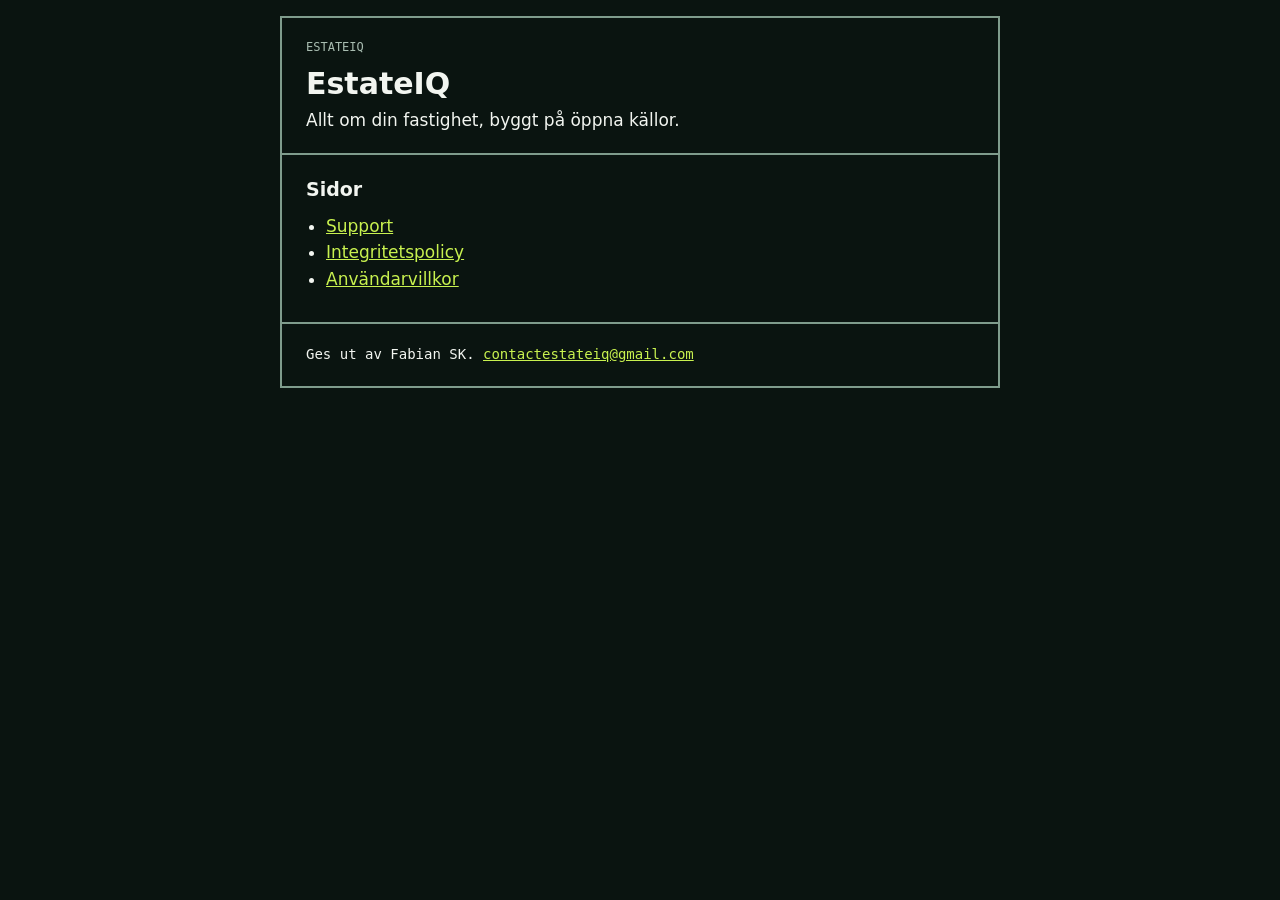
==== index.html @ 9a39a26e "Webbsidor för EstateIQ: support, integritetspolicy och användarvillkor Co-Authored-By: Claude Fable " ====
<!doctype html>
<html lang="sv">
<head>
<meta charset="utf-8">
<meta name="viewport" content="width=device-width, initial-scale=1">
<title>EstateIQ</title>
<link rel="stylesheet" href="stil.css">
</head>
<body>
<main>
  <header>
    <p class="kod">ESTATEIQ</p>
    <h1>EstateIQ</h1>
    <p>Allt om din fastighet, byggt på öppna källor.</p>
  </header>

  <section>
    <h2>Sidor</h2>
    <ul>
      <li><a href="support/">Support</a></li>
      <li><a href="integritet/">Integritetspolicy</a></li>
      <li><a href="villkor/">Användarvillkor</a></li>
    </ul>
  </section>

  <footer>
    <p>Ges ut av Fabian SK. <a href="mailto:contactestateiq@gmail.com">contactestateiq@gmail.com</a></p>
  </footer>
</main>
</body>
</html>
---- stil.css ----
/* Samma språk som appen: djupgrön botten, salvia linjer, lime bara för handling, noll radie.
   Inga typsnitt hämtas utifrån: en integritetspolicy ska inte anropa en tredje part. */
:root {
  --botten: #0A1410;
  --text: #F2F5F0;
  --salvia: #7F9C8C;
  --salvia-ljus: #A9BDB1;
  --lime: #C8F14F;
}
* { box-sizing: border-box; border-radius: 0; }
body {
  margin: 0;
  background: var(--botten);
  color: var(--text);
  font-family: "Space Grotesk", ui-sans-serif, system-ui, -apple-system, "Helvetica Neue", sans-serif;
  font-size: 17px;
  line-height: 1.55;
}
main {
  max-width: 720px;
  margin: 16px auto;
  border: 2.5px solid var(--salvia);
}
header, section, footer { padding: 20px 24px; }
header, section { border-bottom: 2.5px solid var(--salvia); }
h1 { font-size: 30px; margin: 4px 0 0; font-weight: 600; }
h2 { font-size: 19px; margin: 0 0 8px; font-weight: 600; }
p { margin: 0 0 10px; }
p:last-child { margin-bottom: 0; }
ul { margin: 0 0 10px; padding-left: 20px; }
a { color: var(--lime); }
.kod, th, td, footer {
  font-family: "IBM Plex Mono", ui-monospace, SFMono-Regular, Menlo, monospace;
}
.kod { font-size: 12px; color: var(--salvia-ljus); margin: 0; }
table { width: 100%; border-collapse: collapse; margin: 6px 0 12px; font-size: 14px; }
th, td { text-align: left; vertical-align: top; padding: 8px 8px 8px 0; border-bottom: 1px solid var(--salvia); }
th { color: var(--salvia-ljus); font-weight: 400; font-size: 12px; }
footer { font-size: 14px; }
@media (max-width: 760px) {
  main { margin: 8px; }
  header, section, footer { padding: 16px; }
}
@media (max-width: 760px) {
  table { table-layout: fixed; }
  th, td { overflow-wrap: anywhere; padding-right: 6px; font-size: 12px; }
}
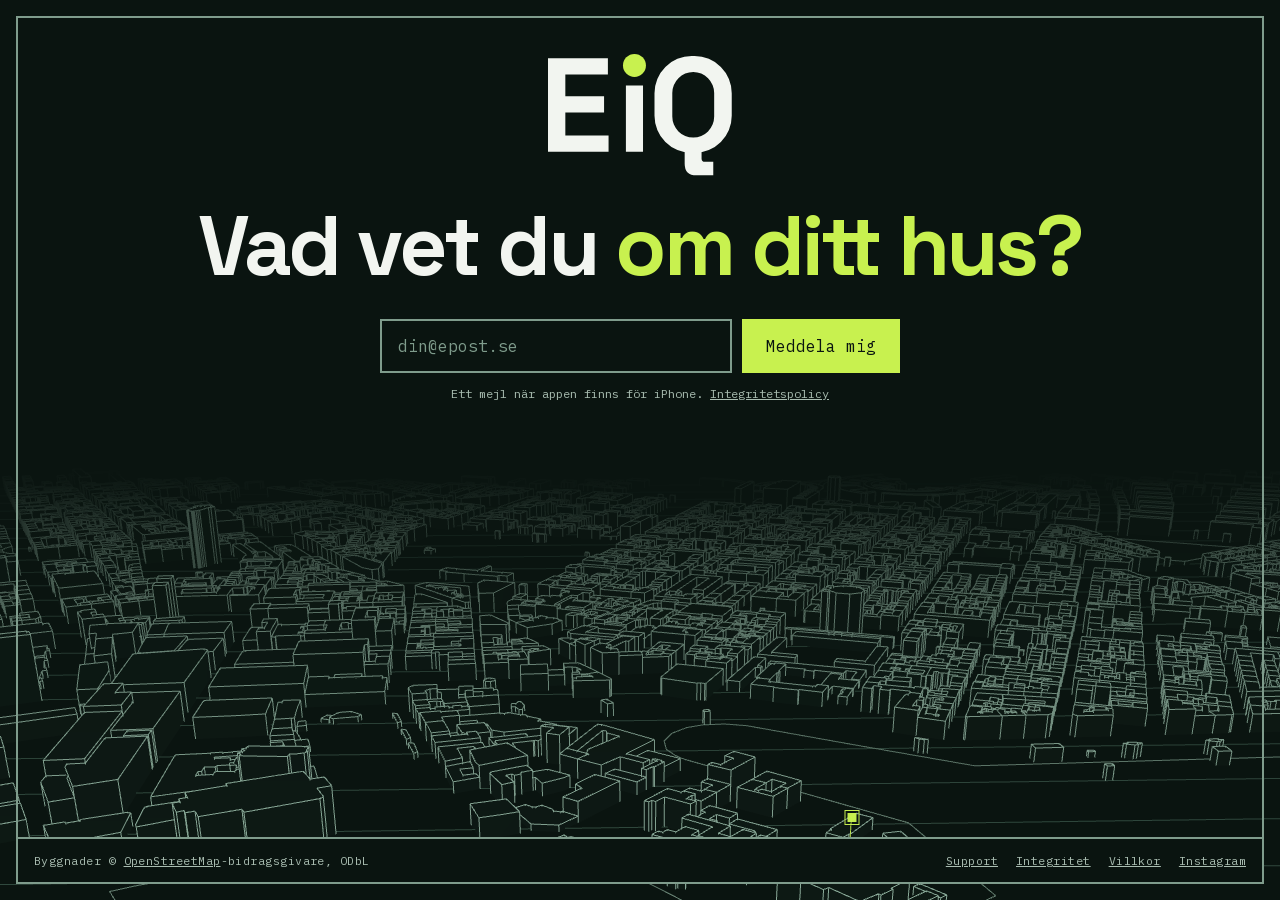
==== commit 0f2ec991: "Synka webbsidor från appens docs/webb Co-Authored-By: Claude Sonnet 5.5 <noreply@anthropic.com>" ====
--- a/index.html
+++ b/index.html
@@ -3,29 +3,317 @@
 <head>
 <meta charset="utf-8">
 <meta name="viewport" content="width=device-width, initial-scale=1">
+<meta name="description" content="EstateIQ samlar uppgifter om svenska fastigheter ur öppna källor på en sida, med källa och datum på varje rad. Kommer för iPhone. Lämna din e-post så hör vi av oss när appen finns.">
+<link rel="canonical" href="https://estateiq.se/">
+<meta name="theme-color" content="#0A1410">
+<link rel="icon" href="/favicon.svg" type="image/svg+xml">
+<link rel="icon" href="/favicon.ico" sizes="any">
+<link rel="apple-touch-icon" href="/apple-touch-icon.png">
+<meta property="og:type" content="website">
+<meta property="og:locale" content="sv_SE">
+<meta property="og:site_name" content="EstateIQ">
+<meta property="og:title" content="EstateIQ">
+<meta property="og:description" content="EstateIQ samlar uppgifter om svenska fastigheter ur öppna källor på en sida, med källa och datum på varje rad. Kommer för iPhone. Lämna din e-post så hör vi av oss när appen finns.">
+<meta property="og:url" content="https://estateiq.se/">
+<meta property="og:image" content="https://estateiq.se/og.png">
+<meta property="og:image:width" content="1200">
+<meta property="og:image:height" content="630">
+<meta name="twitter:card" content="summary_large_image">
+<script type="application/ld+json">{"@context": "https://schema.org", "@type": "SoftwareApplication", "name": "EstateIQ", "applicationCategory": "FinanceApplication", "operatingSystem": "iOS", "inLanguage": "sv", "description": "EstateIQ samlar uppgifter om svenska fastigheter ur öppna källor på en sida, med källa och datum på varje rad. Kommer för iPhone. Lämna din e-post så hör vi av oss när appen finns.", "offers": {"@type": "Offer", "price": "0", "priceCurrency": "SEK"}, "publisher": {"@type": "Organization", "name": "Fabian SK", "url": "https://estateiq.se/"}}</script>
 <title>EstateIQ</title>
-<link rel="stylesheet" href="stil.css">
+<style>
+@font-face { font-family: "Space Grotesk"; src: url("SpaceGrotesk-Bold.ttf"); font-weight: 700; font-display: swap; }
+@font-face { font-family: "Space Grotesk"; src: url("SpaceGrotesk-Medium.ttf"); font-weight: 500; font-display: swap; }
+@font-face { font-family: "IBM Plex Mono"; src: url("IBMPlexMono-Regular.ttf"); font-weight: 400; font-display: swap; }
+
+:root { --botten: #0A1410; --salvia: #7F9C8C; --salvia-ljus: #A9BDB1; --text: #F2F5F0; --lime: #C8F14F; --linje: 2.5px; --mono: "IBM Plex Mono", ui-monospace, monospace; }
+* { box-sizing: border-box; margin: 0; border-radius: 0; }
+html, body { height: 100%; }
+body { background: var(--botten); color: var(--text); font-family: "Space Grotesk", system-ui, sans-serif; font-weight: 500; overflow: hidden; }
+
+/* Flygningen ligger under allt. Bladets ram ligger över. */
+#stad { position: fixed; inset: 0; width: 100%; height: 100%; display: block; }
+.ram { position: fixed; inset: 16px; border: var(--linje) solid var(--salvia); pointer-events: none; }
+
+/* Mätpunkter på staden. Placeras av skriptet. */
+.noder { position: fixed; inset: 0; pointer-events: none; overflow: hidden; }
+.nod { position: absolute; left: 0; top: 0; display: flex; align-items: center; gap: 10px; will-change: transform, opacity; }
+.nod i { position: relative; display: block; width: 9px; height: 9px; margin: -4.5px 0 0 -4.5px; background: var(--lime); }
+.nod i::after { content: ""; position: absolute; inset: -3px; border: 1.5px solid var(--lime); animation: puls 3.4s ease-out infinite; }
+.nod:nth-child(2n) i::after { animation-delay: 1.1s; }
+.nod:nth-child(3n) i::after { animation-delay: 2.2s; }
+.nod span { display: none; font: 400 10.5px var(--mono); letter-spacing: .1em; color: var(--salvia-ljus); margin-top: -4.5px; white-space: nowrap; }
+@keyframes puls { 0% { transform: scale(1); opacity: .95; } 70%, 100% { transform: scale(3.6); opacity: 0; } }
+@media (prefers-reduced-motion: reduce) { .nod i::after { animation: none; opacity: 0; } }
+
+.topp {
+  position: relative; z-index: 2; height: 100%; padding: clamp(34px, 6vh, 64px) 28px 0;
+  display: flex; flex-direction: column; align-items: center; text-align: center; pointer-events: none;
+}
+.topp > * { pointer-events: auto; }
+.kod { font: 400 12px var(--mono); letter-spacing: .12em; color: var(--salvia-ljus); }
+.logga { display: block; height: clamp(64px, 9.5vw, 128px); width: auto; margin: 0 0 clamp(18px, 3.2vh, 34px); }
+h1 { font-weight: 700; font-size: min(6.9vw, 84px); line-height: 1; letter-spacing: -.035em; white-space: nowrap; }
+h1 em { font-style: normal; color: var(--lime); }
+.under { margin-top: 14px; color: var(--salvia-ljus); font-size: clamp(15px, 1.25vw, 17px); line-height: 1.45; max-width: 31em; }
+
+form { margin-top: clamp(20px, 3.4vh, 34px); display: flex; flex-wrap: wrap; justify-content: center; gap: 10px; width: min(100%, 520px); }
+.dold { position: absolute; width: 1px; height: 1px; overflow: hidden; clip-path: inset(50%); white-space: nowrap; }
+input[type=email] {
+  flex: 1 1 250px; min-height: 54px; padding: 0 16px; background: var(--botten); color: var(--text);
+  border: var(--linje) solid var(--salvia); font: 400 16px var(--mono);
+}
+input[type=email]::placeholder { color: var(--salvia); }
+input[type=email]:focus { outline: none; border-color: var(--lime); }
+button { min-height: 54px; padding: 0 22px; cursor: pointer; background: var(--lime); color: var(--botten); border: var(--linje) solid var(--lime); font: 400 16px var(--mono); }
+button:focus-visible { outline: var(--linje) solid var(--text); outline-offset: 3px; }
+.not, .svar { font: 400 12px/1.5 var(--mono); color: var(--salvia-ljus); background: var(--botten); padding: 2px 8px; }
+.not { margin: 0 auto; }
+.not a, footer a { color: var(--salvia-ljus); }
+.svar { color: var(--text); }
+.svar:empty { display: none; }
+
+footer {
+  position: fixed; z-index: 2; left: 16px; right: 16px; bottom: 16px;
+  display: flex; flex-wrap: wrap; gap: 4px 22px; justify-content: space-between; align-items: center;
+  border: var(--linje) solid var(--salvia); border-width: var(--linje) var(--linje) var(--linje); padding: 9px 16px; background: var(--botten);
+  font: 400 11.5px var(--mono); letter-spacing: .04em; color: var(--salvia-ljus);
+}
+footer nav { display: flex; flex-wrap: wrap; gap: 2px 18px; }
+footer a { display: inline-block; padding: 5px 0; }
+.kredit { white-space: nowrap; }
+
+@media (max-width: 720px) {
+  button { flex: 1 1 100%; }
+  .nod span { display: none; display: none; }
+  footer { font-size: 10.5px; padding: 7px 12px; }
+  .kredit { order: 3; flex-basis: 100%; }
+}
+</style>
 </head>
 <body>
-<main>
-  <header>
-    <p class="kod">ESTATEIQ</p>
-    <h1>EstateIQ</h1>
-    <p>Allt om din fastighet, byggt på öppna källor.</p>
-  </header>
-
-  <section>
-    <h2>Sidor</h2>
-    <ul>
-      <li><a href="support/">Support</a></li>
-      <li><a href="integritet/">Integritetspolicy</a></li>
-      <li><a href="villkor/">Användarvillkor</a></li>
-    </ul>
-  </section>
-
-  <footer>
-    <p>Ges ut av Fabian SK. <a href="mailto:contactestateiq@gmail.com">contactestateiq@gmail.com</a></p>
-  </footer>
+<canvas id="stad" aria-hidden="true"></canvas>
+<div class="noder" aria-hidden="true"></div>
+<div class="ram" aria-hidden="true"></div>
+
+<main class="topp">
+  <svg class="logga" viewBox="228 263 816 540" role="img" aria-label="EstateIQ">
+    <path fill="#F2F5F0" d="M228 282h266v72H305v97h172v72H305v102h192v72H228zM574 403h76v294h-76z"/>
+    <path fill="#F2F5F0" fill-rule="evenodd" d="M866 272h13a165 165 0 0 1 165 165v100a165 165 0 0 1-165 165h-13a165 165 0 0 1-165-165V437a165 165 0 0 1 165-165zM873 343a93 93 0 0 1 93 93v105a93 93 0 0 1-186 0V436a93 93 0 0 1 93-93z"/>
+    <path fill="#F2F5F0" d="M835 670v80q0 52 52 52h75v-60h-37q-15 0-15-15v-57z"/>
+    <circle fill="#C8F14F" cx="612" cy="314" r="51"/>
+  </svg>
+  <h1>Vad vet du <em>om ditt hus?</em></h1>
+
+  <!-- Ingen mottagartjänst än: formuläret öppnar besökarens mejlprogram med ett färdigt mejl till oss. -->
+  <form id="anmalan" action="" method="post" novalidate>
+    <label class="dold" for="epost">Din e-postadress</label>
+    <input id="epost" name="email" type="email" inputmode="email" autocomplete="email" placeholder="din@epost.se" required>
+    <button type="submit">Meddela mig</button>
+    <p class="not">Ett mejl när appen finns för iPhone. <a href="/integritet/">Integritetspolicy</a></p>
+    <p class="svar" role="status" aria-live="polite"></p>
+  </form>
 </main>
+
+<footer>
+  <span class="kredit">Byggnader © <a href="https://www.openstreetmap.org/copyright">OpenStreetMap</a>-bidragsgivare, ODbL</span>
+  <nav>
+    <a href="/support/">Support</a>
+    <a href="/integritet/">Integritet</a>
+    <a href="/villkor/">Villkor</a>
+    <a href="https://www.instagram.com/estateiqse/">Instagram</a>
+  </nav>
+</footer>
+
+<script src="stockholm.js"></script>
+<script>
+// Utan mottagartjänst skickar sidan ingenting själv. Den öppnar besökarens mejlprogram med ett färdigt mejl.
+document.getElementById('anmalan').addEventListener('submit', function (h) {
+  if (this.getAttribute('action')) return;
+  h.preventDefault();
+  var falt = this.querySelector('input[type=email]'), svar = this.querySelector('.svar');
+  if (!falt.value || !falt.checkValidity()) { svar.textContent = 'Skriv en giltig e-postadress.'; falt.focus(); return; }
+  var amne = 'Meddela mig när EstateIQ finns', text = 'Hej! Meddela mig när EstateIQ finns för iPhone.\n\nMin adress: ' + falt.value;
+  window.location.href = 'mailto:contactestateiq@gmail.com?subject=' + encodeURIComponent(amne) + '&body=' + encodeURIComponent(text);
+  svar.textContent = 'Ditt mejlprogram öppnas. Skicka mejlet, så hör vi av oss.';
+});
+
+// Flygningen: centrala Stockholm som trådmodell, ritad med WebGL utan bibliotek.
+(function () {
+  'use strict';
+  var data = window.STHLM, duk = document.getElementById('stad');
+  var gl = duk.getContext('webgl', { antialias: true, alpha: false, powerPreference: 'low-power' });
+  if (!data || !gl) return; // Utan WebGL står bladet kvar med ram, logga och formulär.
+
+  var LAT0 = 59.3275, LON0 = 18.0690, KY = 110540, KX = Math.cos(LAT0 * Math.PI / 180) * 111320;
+  var BOTTEN = [10 / 255, 20 / 255, 16 / 255];
+  var lugnt = window.matchMedia('(prefers-reduced-motion: reduce)').matches;
+
+  // ---- Geometri ----
+  function trianglar(r) { // öronklippning av en moturs ring
+    var n = r.length, idx = [], ut = [], i, varv = 0;
+    for (i = 0; i < n; i++) idx.push(i);
+    while (idx.length > 3 && varv++ < n * n) {
+      var klippt = false;
+      for (i = 0; i < idx.length; i++) {
+        var m = idx.length, a = r[idx[(i + m - 1) % m]], b = r[idx[i]], c = r[idx[(i + 1) % m]];
+        if ((b[0] - a[0]) * (c[1] - b[1]) - (b[1] - a[1]) * (c[0] - b[0]) <= 0) continue;
+        var fri = true;
+        for (var k = 0; k < m && fri; k++) {
+          var p = r[idx[k]];
+          if (p === a || p === b || p === c) continue;
+          var d1 = (b[0] - a[0]) * (p[1] - a[1]) - (b[1] - a[1]) * (p[0] - a[0]);
+          var d2 = (c[0] - b[0]) * (p[1] - b[1]) - (c[1] - b[1]) * (p[0] - b[0]);
+          var d3 = (a[0] - c[0]) * (p[1] - c[1]) - (a[1] - c[1]) * (p[0] - c[0]);
+          if (d1 >= 0 && d2 >= 0 && d3 >= 0) fri = false;
+        }
+        if (!fri) continue;
+        ut.push(idx[(i + m - 1) % m], idx[i], idx[(i + 1) % m]);
+        idx.splice(i, 1); klippt = true; break;
+      }
+      if (!klippt) break;
+    }
+    for (i = 1; i < idx.length - 1; i++) ut.push(idx[0], idx[i], idx[i + 1]);
+    return ut;
+  }
+
+  var ytor = [], kanter = [];
+  data.b.forEach(function (b) {
+    var h = b[0], r = [], i, n;
+    for (i = 1; i < b.length; i += 2) r.push([b[i] / 2, b[i + 1] / 2]);
+    n = r.length;
+    for (i = 0; i < n; i++) {
+      var p = r[i], q = r[(i + 1) % n], o = r[(i + n - 1) % n];
+      ytor.push(p[0], p[1], 0, q[0], q[1], 0, q[0], q[1], h, p[0], p[1], 0, q[0], q[1], h, p[0], p[1], h);
+      kanter.push(p[0], p[1], h, q[0], q[1], h);
+      // Lodräta kanter bara i riktiga hörn, annars blir fasaderna randiga.
+      var ux = p[0] - o[0], uy = p[1] - o[1], vx = q[0] - p[0], vy = q[1] - p[1];
+      var sv = Math.abs(ux * vy - uy * vx) / ((Math.hypot(ux, uy) * Math.hypot(vx, vy)) || 1);
+      if (sv > 0.38) kanter.push(p[0], p[1], 0, p[0], p[1], h);
+    }
+    var t = trianglar(r);
+    for (i = 0; i < t.length; i++) ytor.push(r[t[i]][0], r[t[i]][1], h);
+  });
+
+  var rutnat = [], R = 4500, STEG = 90, v;
+  for (v = -R; v <= R; v += STEG) rutnat.push(v, -R, 0, v, R, 0, -R, v, 0, R, v, 0);
+
+  var strand = [];
+  data.s.forEach(function (s) {
+    for (var i = 0; i + 3 < s.length; i += 2) strand.push(s[i] / 2, s[i + 1] / 2, 0.5, s[i + 2] / 2, s[i + 3] / 2, 0.5);
+  });
+
+  function plats(lat, lon) { return [(lon - LON0) * KX, (lat - LAT0) * KY]; }
+  var punkter = [
+    ['STADSHUSET', 59.3274, 18.0543, 110], ['RIKSDAGSHUSET', 59.3276, 18.0679, 70],
+    ['KUNGLIGA SLOTTET', 59.3268, 18.0717, 75], ['SERGELS TORG', 59.3324, 18.0646, 85],
+    ['NATIONALMUSEUM', 59.3286, 18.0783, 70], ['KATARINA KYRKA', 59.3170, 18.0780, 95]
+  ].map(function (p) { var q = plats(p[1], p[2]); return { namn: p[0], x: q[0], y: q[1], z: p[3] }; });
+  var lod = [];
+  punkter.forEach(function (p) { lod.push(p.x, p.y, 0, p.x, p.y, p.z); });
+
+  var hallare = document.querySelector('.noder');
+  punkter.forEach(function (p) {
+    p.el = document.createElement('div'); p.el.className = 'nod';
+    p.el.innerHTML = '<i></i>';
+    hallare.appendChild(p.el);
+  });
+
+  // ---- WebGL ----
+  function skuggare(typ, kod) { var s = gl.createShader(typ); gl.shaderSource(s, kod); gl.compileShader(s); return s; }
+  var prog = gl.createProgram();
+  gl.attachShader(prog, skuggare(gl.VERTEX_SHADER,
+    'attribute vec3 p; uniform mat4 vp; varying float d; void main(){ gl_Position = vp * vec4(p, 1.0); d = gl_Position.w; }'));
+  gl.attachShader(prog, skuggare(gl.FRAGMENT_SHADER,
+    'precision mediump float; uniform vec3 farg; uniform vec3 botten; uniform vec2 dis; varying float d;' +
+    'void main(){ float f = smoothstep(dis.x, dis.y, d); gl_FragColor = vec4(mix(farg, botten, f), 1.0); }'));
+  gl.linkProgram(prog); gl.useProgram(prog);
+  var uVp = gl.getUniformLocation(prog, 'vp'), uFarg = gl.getUniformLocation(prog, 'farg'), uDis = gl.getUniformLocation(prog, 'dis');
+  gl.uniform3fv(gl.getUniformLocation(prog, 'botten'), BOTTEN);
+  var aP = gl.getAttribLocation(prog, 'p'); gl.enableVertexAttribArray(aP);
+
+  function buffert(tal) { var b = gl.createBuffer(); gl.bindBuffer(gl.ARRAY_BUFFER, b); gl.bufferData(gl.ARRAY_BUFFER, new Float32Array(tal), gl.STATIC_DRAW); return { b: b, n: tal.length / 3 }; }
+  var bYtor = buffert(ytor), bKanter = buffert(kanter), bRutnat = buffert(rutnat), bStrand = buffert(strand), bLod = buffert(lod);
+  ytor = kanter = rutnat = strand = null;
+
+  function rita(b, sort, farg) {
+    gl.bindBuffer(gl.ARRAY_BUFFER, b.b); gl.vertexAttribPointer(aP, 3, gl.FLOAT, false, 0, 0);
+    gl.uniform3fv(uFarg, farg); gl.drawArrays(sort, 0, b.n);
+  }
+
+  // ---- Kamera ----
+  function perspektiv(fov, bild, nara, fjarran) {
+    var f = 1 / Math.tan(fov / 2), nf = 1 / (nara - fjarran);
+    return [f / bild, 0, 0, 0, 0, f, 0, 0, 0, 0, (fjarran + nara) * nf, -1, 0, 0, 2 * fjarran * nara * nf, 0];
+  }
+  function sikt(e, m) { // z uppåt
+    var fx = m[0] - e[0], fy = m[1] - e[1], fz = m[2] - e[2], l = Math.hypot(fx, fy, fz); fx /= l; fy /= l; fz /= l;
+    var sx = fy, sy = -fx, sz = 0, sl = Math.hypot(sx, sy); sx /= sl; sy /= sl;
+    var ux = sy * fz - sz * fy, uy = sz * fx - sx * fz, uz = sx * fy - sy * fx;
+    return [sx, ux, -fx, 0, sy, uy, -fy, 0, sz, uz, -fz, 0,
+      -(sx * e[0] + sy * e[1] + sz * e[2]), -(ux * e[0] + uy * e[1] + uz * e[2]), fx * e[0] + fy * e[1] + fz * e[2], 1];
+  }
+  function gang(a, b) {
+    var ut = new Float32Array(16);
+    for (var k = 0; k < 4; k++) for (var r = 0; r < 4; r++)
+      ut[k * 4 + r] = a[r] * b[k * 4] + a[4 + r] * b[k * 4 + 1] + a[8 + r] * b[k * 4 + 2] + a[12 + r] * b[k * 4 + 3];
+    return ut;
+  }
+
+  var B = 0, H = 0, tathet = 1;
+  function storlek() {
+    tathet = Math.min(window.devicePixelRatio || 1, 2);
+    B = duk.clientWidth; H = duk.clientHeight;
+    duk.width = Math.round(B * tathet); duk.height = Math.round(H * tathet);
+    gl.viewport(0, 0, duk.width, duk.height);
+    golv = formular.getBoundingClientRect().bottom + 24; // mätpunkter visas bara under rutan
+  }
+
+  var formular = document.getElementById('anmalan'), golv = 0;
+  function bild(ms) {
+    var t = ms / 1000;
+    // Kameran glider i en långsam slinga och vrider sig ett varv på drygt tre minuter.
+    var kurs = 1.15 + t * 0.031;
+    var mx = 80 + 520 * Math.sin(t * 0.019 + 0.4), my = 60 + 360 * Math.sin(t * 0.027 + 1.9);
+    var hojd = 400 + 40 * Math.sin(t * 0.05), avst = 1050;
+    var oga = [mx - Math.cos(kurs) * avst, my - Math.sin(kurs) * avst, hojd];
+    var stående = H > B;
+    var vp = gang(perspektiv((stående ? 52 : 38) * Math.PI / 180, B / H, 8, 12000), sikt(oga, [mx, my, 10]));
+    // Sikta lägre i bilden: toppen blir fjärran och lugn, där loggan och rutan står.
+    var ned = stående ? -0.52 : -0.74;
+    for (var k = 0; k < 4; k++) vp[k * 4 + 1] += ned * vp[k * 4 + 3];
+
+    gl.clearColor(BOTTEN[0], BOTTEN[1], BOTTEN[2], 1);
+    gl.clear(gl.COLOR_BUFFER_BIT | gl.DEPTH_BUFFER_BIT);
+    gl.uniformMatrix4fv(uVp, false, vp);
+    gl.uniform2f(uDis, 600, 2900);
+    gl.enable(gl.DEPTH_TEST); gl.depthFunc(gl.LEQUAL);
+
+    gl.depthMask(true); gl.enable(gl.POLYGON_OFFSET_FILL); gl.polygonOffset(1.5, 2);
+    rita(bYtor, gl.TRIANGLES, [0.052, 0.098, 0.079]);
+    gl.disable(gl.POLYGON_OFFSET_FILL); gl.depthMask(false);
+    rita(bRutnat, gl.LINES, [0.2, 0.3, 0.255]);
+    rita(bStrand, gl.LINES, [0.42, 0.53, 0.47]);
+    rita(bKanter, gl.LINES, [0.56, 0.69, 0.62]);
+    rita(bLod, gl.LINES, [0.784, 0.945, 0.31]);
+
+    punkter.forEach(function (p) {
+      var x = vp[0] * p.x + vp[4] * p.y + vp[8] * p.z + vp[12], y = vp[1] * p.x + vp[5] * p.y + vp[9] * p.z + vp[13];
+      var w = vp[3] * p.x + vp[7] * p.y + vp[11] * p.z + vp[15];
+      var sx = (x / w * 0.5 + 0.5) * B, sy = (0.5 - y / w * 0.5) * H;
+      var syns = w > 60 && sx > 30 && sx < B - 30 && sy > golv && sy < H - 70;
+      var dis = Math.min(1, Math.max(0, (w - 700) / 2600));
+      p.el.style.opacity = syns ? (1 - dis * dis).toFixed(2) : 0;
+      if (syns) p.el.style.transform = 'translate(' + sx.toFixed(1) + 'px,' + sy.toFixed(1) + 'px)';
+    });
+  }
+
+  var start = null;
+  function slinga(ms) { if (start === null) start = ms; bild(ms - start); requestAnimationFrame(slinga); }
+  storlek();
+  window.addEventListener('resize', function () { storlek(); if (lugnt) bild(0); });
+  if (lugnt) bild(0); else requestAnimationFrame(slinga);
+})();
+</script>
 </body>
 </html>
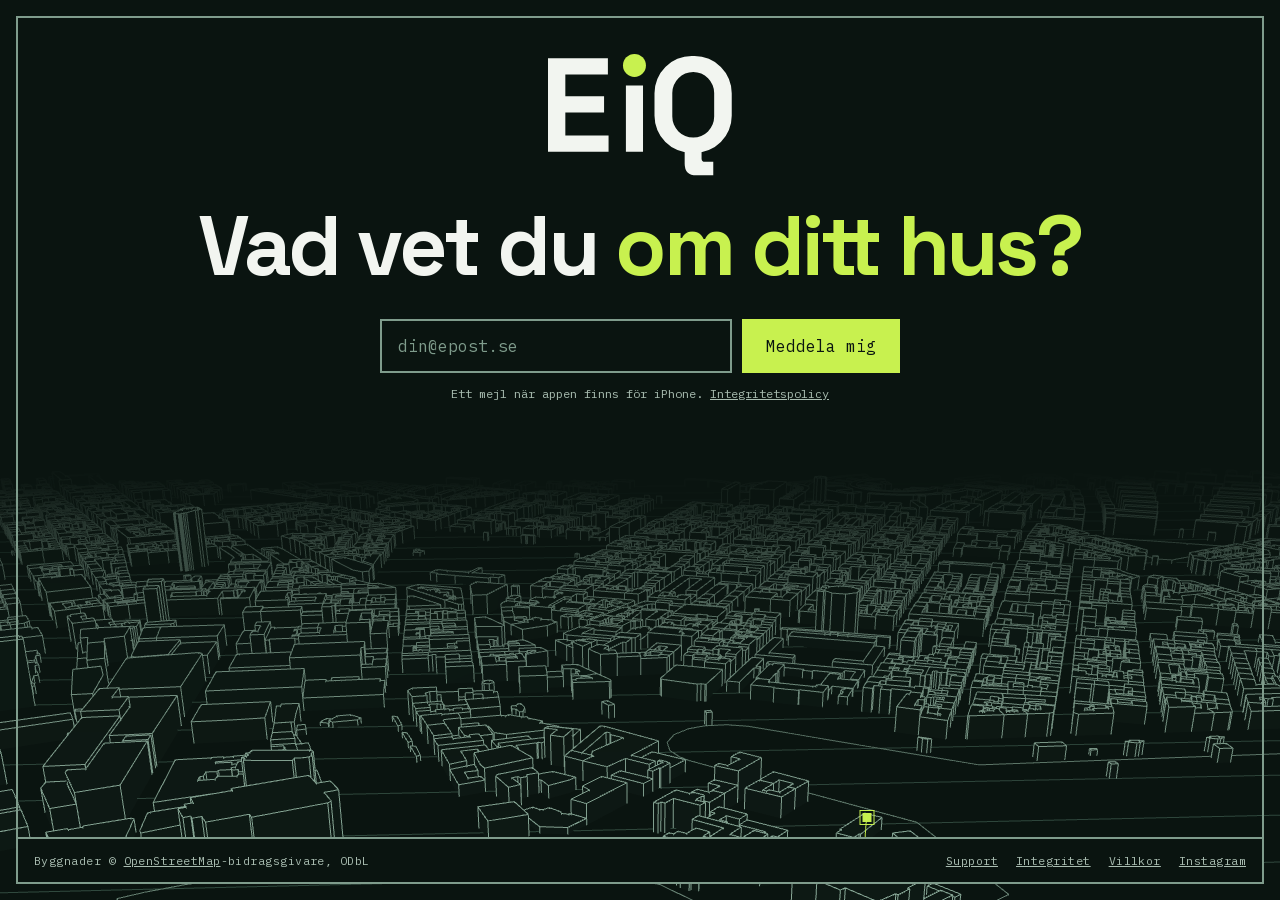
==== commit f41f1036: "Synka webbsidor från appens docs/webb Co-Authored-By: Claude Sonnet 5.5 <noreply@anthropic.com>" ====
--- a/index.html
+++ b/index.html
@@ -29,7 +29,7 @@
 :root { --botten: #0A1410; --salvia: #7F9C8C; --salvia-ljus: #A9BDB1; --text: #F2F5F0; --lime: #C8F14F; --linje: 2.5px; --mono: "IBM Plex Mono", ui-monospace, monospace; }
 * { box-sizing: border-box; margin: 0; border-radius: 0; }
 html, body { height: 100%; }
-body { background: var(--botten); color: var(--text); font-family: "Space Grotesk", system-ui, sans-serif; font-weight: 500; overflow: hidden; }
+body { background: var(--botten); color: var(--text); font-family: "Space Grotesk", system-ui, sans-serif; font-weight: 500; overflow-x: hidden; }
 
 /* Flygningen ligger under allt. Bladets ram ligger över. */
 #stad { position: fixed; inset: 0; width: 100%; height: 100%; display: block; }
@@ -37,17 +37,16 @@
 
 /* Mätpunkter på staden. Placeras av skriptet. */
 .noder { position: fixed; inset: 0; pointer-events: none; overflow: hidden; }
-.nod { position: absolute; left: 0; top: 0; display: flex; align-items: center; gap: 10px; will-change: transform, opacity; }
+.nod { position: absolute; left: 0; top: 0; will-change: transform, opacity; }
 .nod i { position: relative; display: block; width: 9px; height: 9px; margin: -4.5px 0 0 -4.5px; background: var(--lime); }
 .nod i::after { content: ""; position: absolute; inset: -3px; border: 1.5px solid var(--lime); animation: puls 3.4s ease-out infinite; }
 .nod:nth-child(2n) i::after { animation-delay: 1.1s; }
 .nod:nth-child(3n) i::after { animation-delay: 2.2s; }
-.nod span { display: none; font: 400 10.5px var(--mono); letter-spacing: .1em; color: var(--salvia-ljus); margin-top: -4.5px; white-space: nowrap; }
 @keyframes puls { 0% { transform: scale(1); opacity: .95; } 70%, 100% { transform: scale(3.6); opacity: 0; } }
 @media (prefers-reduced-motion: reduce) { .nod i::after { animation: none; opacity: 0; } }
 
 .topp {
-  position: relative; z-index: 2; height: 100%; padding: clamp(34px, 6vh, 64px) 28px 0;
+  position: relative; z-index: 2; min-height: 100%; padding: clamp(34px, 6vh, 64px) 28px 96px; /* nederkanten lämnar plats åt sidfoten */
   display: flex; flex-direction: column; align-items: center; text-align: center; pointer-events: none;
 }
 .topp > * { pointer-events: auto; }
@@ -85,7 +84,6 @@
 
 @media (max-width: 720px) {
   button { flex: 1 1 100%; }
-  .nod span { display: none; display: none; }
   footer { font-size: 10.5px; padding: 7px 12px; }
   .kredit { order: 3; flex-basis: 100%; }
 }
@@ -135,7 +133,7 @@
   if (!falt.value || !falt.checkValidity()) { svar.textContent = 'Skriv en giltig e-postadress.'; falt.focus(); return; }
   var amne = 'Meddela mig när EstateIQ finns', text = 'Hej! Meddela mig när EstateIQ finns för iPhone.\n\nMin adress: ' + falt.value;
   window.location.href = 'mailto:contactestateiq@gmail.com?subject=' + encodeURIComponent(amne) + '&body=' + encodeURIComponent(text);
-  svar.textContent = 'Ditt mejlprogram öppnas. Skicka mejlet, så hör vi av oss.';
+  svar.textContent = 'Ett färdigt mejl öppnas i ditt mejlprogram. Händer inget? Skriv till contactestateiq@gmail.com.';
 });
 
 // Flygningen: centrala Stockholm som trådmodell, ritad med WebGL utan bibliotek.
@@ -203,12 +201,11 @@
     for (var i = 0; i + 3 < s.length; i += 2) strand.push(s[i] / 2, s[i + 1] / 2, 0.5, s[i + 2] / 2, s[i + 3] / 2, 0.5);
   });
 
-  function plats(lat, lon) { return [(lon - LON0) * KX, (lat - LAT0) * KY]; }
+  // Mätpunkterna är prydnad utan namn: ungefärliga lägen (lat, lon, höjd i meter) spridda över innerstaden.
   var punkter = [
-    ['STADSHUSET', 59.3274, 18.0543, 110], ['RIKSDAGSHUSET', 59.3276, 18.0679, 70],
-    ['KUNGLIGA SLOTTET', 59.3268, 18.0717, 75], ['SERGELS TORG', 59.3324, 18.0646, 85],
-    ['NATIONALMUSEUM', 59.3286, 18.0783, 70], ['KATARINA KYRKA', 59.3170, 18.0780, 95]
-  ].map(function (p) { var q = plats(p[1], p[2]); return { namn: p[0], x: q[0], y: q[1], z: p[3] }; });
+    [59.3274, 18.0543, 110], [59.3276, 18.0679, 70], [59.3268, 18.0717, 75],
+    [59.3324, 18.0646, 85], [59.3286, 18.0783, 70], [59.3170, 18.0780, 95]
+  ].map(function (p) { return { x: (p[1] - LON0) * KX, y: (p[0] - LAT0) * KY, z: p[2] }; });
   var lod = [];
   punkter.forEach(function (p) { lod.push(p.x, p.y, 0, p.x, p.y, p.z); });
 
@@ -220,21 +217,34 @@
   });
 
   // ---- WebGL ----
-  function skuggare(typ, kod) { var s = gl.createShader(typ); gl.shaderSource(s, kod); gl.compileShader(s); return s; }
-  var prog = gl.createProgram();
-  gl.attachShader(prog, skuggare(gl.VERTEX_SHADER,
-    'attribute vec3 p; uniform mat4 vp; varying float d; void main(){ gl_Position = vp * vec4(p, 1.0); d = gl_Position.w; }'));
-  gl.attachShader(prog, skuggare(gl.FRAGMENT_SHADER,
-    'precision mediump float; uniform vec3 farg; uniform vec3 botten; uniform vec2 dis; varying float d;' +
-    'void main(){ float f = smoothstep(dis.x, dis.y, d); gl_FragColor = vec4(mix(farg, botten, f), 1.0); }'));
-  gl.linkProgram(prog); gl.useProgram(prog);
-  var uVp = gl.getUniformLocation(prog, 'vp'), uFarg = gl.getUniformLocation(prog, 'farg'), uDis = gl.getUniformLocation(prog, 'dis');
-  gl.uniform3fv(gl.getUniformLocation(prog, 'botten'), BOTTEN);
-  var aP = gl.getAttribLocation(prog, 'p'); gl.enableVertexAttribArray(aP);
-
-  function buffert(tal) { var b = gl.createBuffer(); gl.bindBuffer(gl.ARRAY_BUFFER, b); gl.bufferData(gl.ARRAY_BUFFER, new Float32Array(tal), gl.STATIC_DRAW); return { b: b, n: tal.length / 3 }; }
-  var bYtor = buffert(ytor), bKanter = buffert(kanter), bRutnat = buffert(rutnat), bStrand = buffert(strand), bLod = buffert(lod);
-  ytor = kanter = rutnat = strand = null;
+  // Geometrin sparas som taltabeller, så att allt kan byggas om ifall webbläsaren tar tillbaka grafikminnet.
+  ytor = new Float32Array(ytor); kanter = new Float32Array(kanter); rutnat = new Float32Array(rutnat);
+  strand = new Float32Array(strand); lod = new Float32Array(lod);
+  var uVp, uFarg, uDis, aP, bYtor, bKanter, bRutnat, bStrand, bLod;
+
+  function skuggare(typ, kod) {
+    var s = gl.createShader(typ); gl.shaderSource(s, kod); gl.compileShader(s);
+    return gl.getShaderParameter(s, gl.COMPILE_STATUS) ? s : null;
+  }
+  function buffert(tal) { var b = gl.createBuffer(); gl.bindBuffer(gl.ARRAY_BUFFER, b); gl.bufferData(gl.ARRAY_BUFFER, tal, gl.STATIC_DRAW); return { b: b, n: tal.length / 3 }; }
+  function bygg() { // falskt om grafikkortet inte tar emot programmet
+    var hörn = skuggare(gl.VERTEX_SHADER,
+      'attribute vec3 p; uniform mat4 vp; varying float d; void main(){ gl_Position = vp * vec4(p, 1.0); d = gl_Position.w; }');
+    var yta = skuggare(gl.FRAGMENT_SHADER,
+      'precision mediump float; uniform vec3 farg; uniform vec3 botten; uniform vec2 dis; varying float d;' +
+      'void main(){ float f = smoothstep(dis.x, dis.y, d); gl_FragColor = vec4(mix(farg, botten, f), 1.0); }');
+    if (!hörn || !yta) return false;
+    var prog = gl.createProgram();
+    gl.attachShader(prog, hörn); gl.attachShader(prog, yta); gl.linkProgram(prog);
+    if (!gl.getProgramParameter(prog, gl.LINK_STATUS)) return false;
+    gl.useProgram(prog);
+    uVp = gl.getUniformLocation(prog, 'vp'); uFarg = gl.getUniformLocation(prog, 'farg'); uDis = gl.getUniformLocation(prog, 'dis');
+    gl.uniform3fv(gl.getUniformLocation(prog, 'botten'), BOTTEN);
+    aP = gl.getAttribLocation(prog, 'p'); gl.enableVertexAttribArray(aP);
+    bYtor = buffert(ytor); bKanter = buffert(kanter); bRutnat = buffert(rutnat); bStrand = buffert(strand); bLod = buffert(lod);
+    return true;
+  }
+  if (!bygg()) { duk.style.display = 'none'; hallare.style.display = 'none'; return; }
 
   function rita(b, sort, farg) {
     gl.bindBuffer(gl.ARRAY_BUFFER, b.b); gl.vertexAttribPointer(aP, 3, gl.FLOAT, false, 0, 0);
@@ -266,10 +276,15 @@
     B = duk.clientWidth; H = duk.clientHeight;
     duk.width = Math.round(B * tathet); duk.height = Math.round(H * tathet);
     gl.viewport(0, 0, duk.width, duk.height);
-    golv = formular.getBoundingClientRect().bottom + 24; // mätpunkter visas bara under rutan
-  }
-
+    matGolv();
+  }
+
+  // Mätpunkter visas bara under rutan. Gränsen mäts om när rutan flyttar sig eller ändrar höjd.
   var formular = document.getElementById('anmalan'), golv = 0;
+  function matGolv() { golv = formular.getBoundingClientRect().bottom + 24; if (lugnt && igang) bild(0); }
+  window.addEventListener('scroll', matGolv, { passive: true });
+  if (window.ResizeObserver) new ResizeObserver(matGolv).observe(formular);
+  if (document.fonts && document.fonts.ready) document.fonts.ready.then(matGolv);
   function bild(ms) {
     var t = ms / 1000;
     // Kameran glider i en långsam slinga och vrider sig ett varv på drygt tre minuter.
@@ -308,10 +323,24 @@
     });
   }
 
-  var start = null;
-  function slinga(ms) { if (start === null) start = ms; bild(ms - start); requestAnimationFrame(slinga); }
+  // Flygningen är långsam: trettio bilder i sekunden räcker och sparar batteri.
+  var start = null, senast = -1e9, igang = true, STEGTID = 1000 / 30 - 2;
+  function slinga(ms) {
+    if (!igang) return;
+    requestAnimationFrame(slinga);
+    if (ms - senast < STEGTID) return;
+    senast = ms;
+    if (start === null) start = ms;
+    bild(ms - start);
+  }
+  duk.addEventListener('webglcontextlost', function (h) { h.preventDefault(); igang = false; hallare.style.visibility = 'hidden'; });
+  duk.addEventListener('webglcontextrestored', function () {
+    if (!bygg()) return;
+    igang = true; hallare.style.visibility = ''; storlek();
+    if (lugnt) bild(0); else requestAnimationFrame(slinga);
+  });
   storlek();
-  window.addEventListener('resize', function () { storlek(); if (lugnt) bild(0); });
+  window.addEventListener('resize', function () { storlek(); if (lugnt && igang) bild(0); });
   if (lugnt) bild(0); else requestAnimationFrame(slinga);
 })();
 </script>
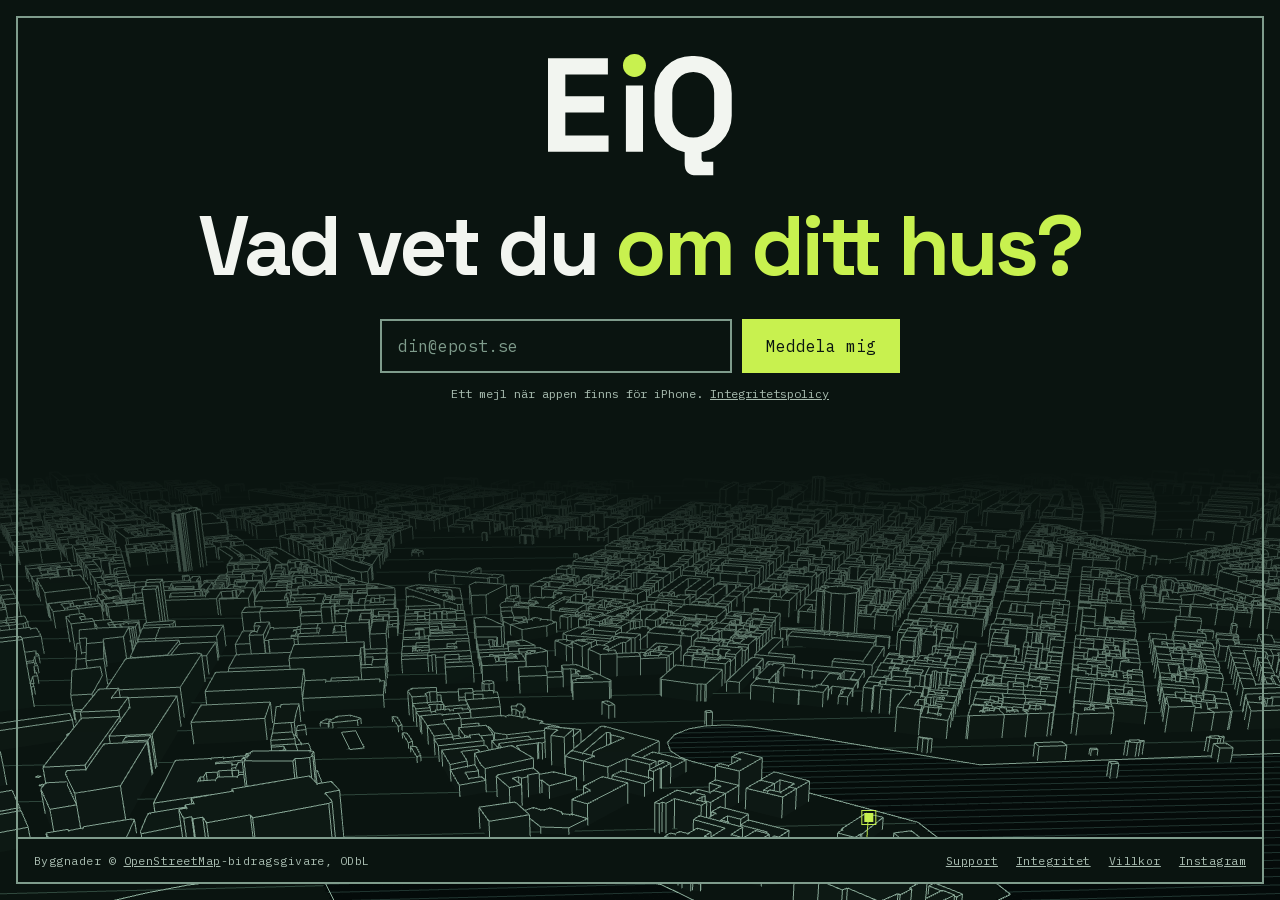
==== commit 65e05a0c: "Synka webbsidor från appens docs/webb Co-Authored-By: Claude Sonnet 5.5 <noreply@anthropic.com>" ====
--- a/index.html
+++ b/index.html
@@ -201,6 +201,14 @@
     for (var i = 0; i + 3 < s.length; i += 2) strand.push(s[i] / 2, s[i + 1] / 2, 0.5, s[i + 2] / 2, s[i + 3] / 2, 0.5);
   });
 
+  // Vattnet: en mörkare yta och täta vågräta linjer, som vatten ritas på ett kartblad.
+  var vatten = [], vagor = [], VAG = 14;
+  for (v = 0; v + 3 < (data.v || []).length; v += 4) {
+    var x1 = data.v[v] / 2, y1 = data.v[v + 1] / 2, x2 = data.v[v + 2] / 2, y2 = data.v[v + 3] / 2;
+    vatten.push(x1, y1, 0, x2, y1, 0, x2, y2, 0, x1, y1, 0, x2, y2, 0, x1, y2, 0);
+    for (var vy = Math.ceil(y1 / VAG) * VAG; vy < y2; vy += VAG) vagor.push(x1, vy, 0.2, x2, vy, 0.2);
+  }
+
   // Mätpunkterna är prydnad utan namn: ungefärliga lägen (lat, lon, höjd i meter) spridda över innerstaden.
   var punkter = [
     [59.3274, 18.0543, 110], [59.3276, 18.0679, 70], [59.3268, 18.0717, 75],
@@ -220,7 +228,8 @@
   // Geometrin sparas som taltabeller, så att allt kan byggas om ifall webbläsaren tar tillbaka grafikminnet.
   ytor = new Float32Array(ytor); kanter = new Float32Array(kanter); rutnat = new Float32Array(rutnat);
   strand = new Float32Array(strand); lod = new Float32Array(lod);
-  var uVp, uFarg, uDis, aP, bYtor, bKanter, bRutnat, bStrand, bLod;
+  vatten = new Float32Array(vatten); vagor = new Float32Array(vagor);
+  var uVp, uFarg, uDis, aP, bYtor, bKanter, bRutnat, bStrand, bLod, bVatten, bVagor;
 
   function skuggare(typ, kod) {
     var s = gl.createShader(typ); gl.shaderSource(s, kod); gl.compileShader(s);
@@ -242,6 +251,7 @@
     gl.uniform3fv(gl.getUniformLocation(prog, 'botten'), BOTTEN);
     aP = gl.getAttribLocation(prog, 'p'); gl.enableVertexAttribArray(aP);
     bYtor = buffert(ytor); bKanter = buffert(kanter); bRutnat = buffert(rutnat); bStrand = buffert(strand); bLod = buffert(lod);
+    bVatten = buffert(vatten); bVagor = buffert(vagor);
     return true;
   }
   if (!bygg()) { duk.style.display = 'none'; hallare.style.display = 'none'; return; }
@@ -308,7 +318,9 @@
     rita(bYtor, gl.TRIANGLES, [0.052, 0.098, 0.079]);
     gl.disable(gl.POLYGON_OFFSET_FILL); gl.depthMask(false);
     rita(bRutnat, gl.LINES, [0.2, 0.3, 0.255]);
-    rita(bStrand, gl.LINES, [0.42, 0.53, 0.47]);
+    rita(bVatten, gl.TRIANGLES, [0.016, 0.04, 0.036]); // täcker rutnätet: nätet ligger bara på land
+    rita(bVagor, gl.LINES, [0.13, 0.215, 0.195]);
+    rita(bStrand, gl.LINES, [0.6, 0.74, 0.66]);
     rita(bKanter, gl.LINES, [0.56, 0.69, 0.62]);
     rita(bLod, gl.LINES, [0.784, 0.945, 0.31]);
 
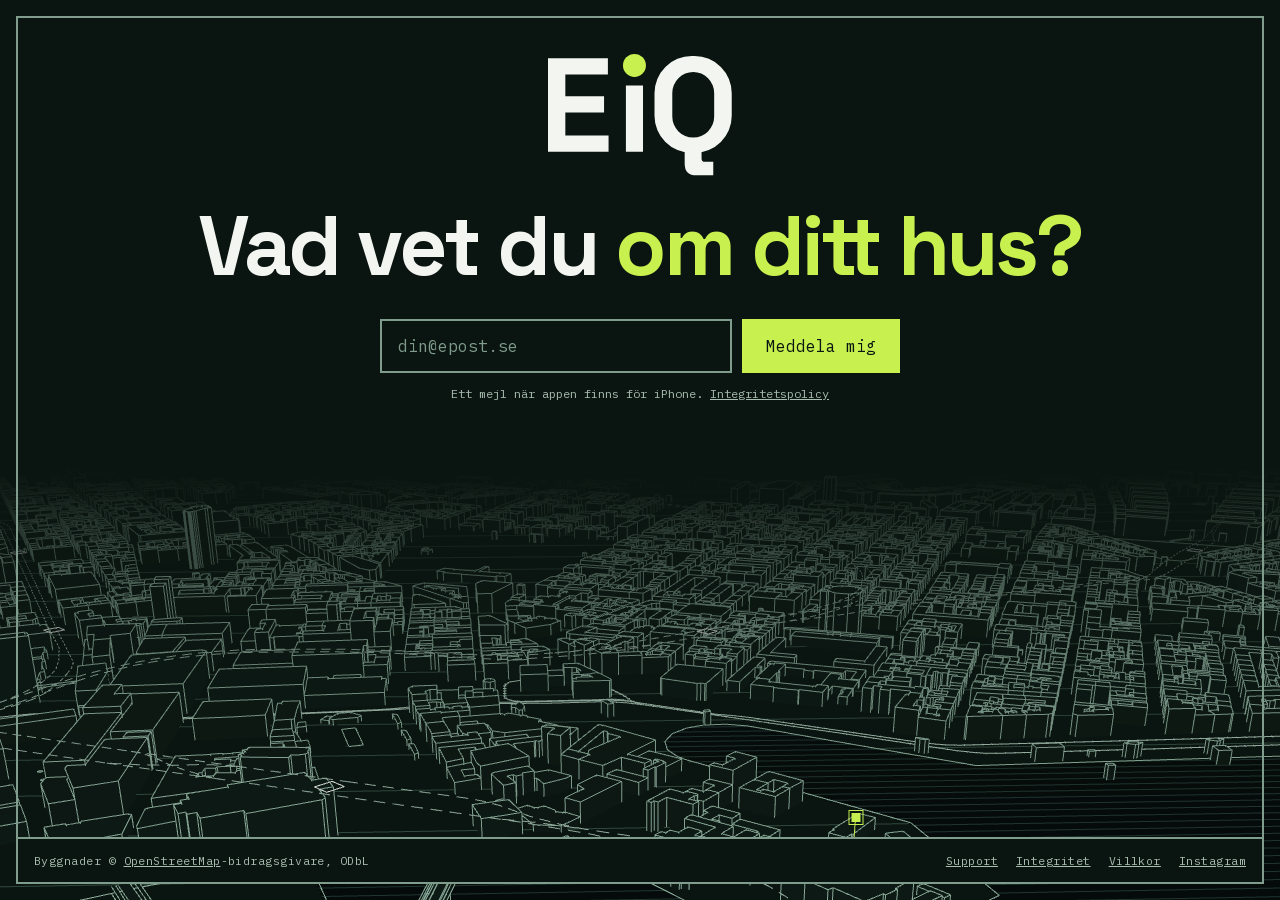
==== commit 7e9c60d7: "Synka webbsidor från appens docs/webb Co-Authored-By: Claude Sonnet 5.5 <noreply@anthropic.com>" ====
--- a/index.html
+++ b/index.html
@@ -193,6 +193,64 @@
     for (i = 0; i < t.length; i++) ytor.push(r[t[i]][0], r[t[i]][1], h);
   });
 
+  // Broar: ett däck på pelare. Däcket täcker vattnet under sig och kanterna ritas som husens.
+  function rad(a, fran) { var r = []; for (var i = fran; i < a.length; i += 2) r.push([a[i] / 2, a[i + 1] / 2]); return r; }
+  function langs(p, steg, gor) { // anropar gor(x, y, nx, ny) var steg:e meter längs linjen, med normalen
+    var kvar = steg / 2;
+    for (var i = 0; i + 1 < p.length; i++) {
+      var dx = p[i + 1][0] - p[i][0], dy = p[i + 1][1] - p[i][1], l = Math.hypot(dx, dy);
+      if (!l) continue;
+      for (; kvar <= l; kvar += steg) gor(p[i][0] + dx * kvar / l, p[i][1] + dy * kvar / l, -dy / l, dx / l);
+      kvar -= l;
+    }
+  }
+  (data.br || []).forEach(function (b) {
+    var halv = b[0] / 2, z = b[1], p = rad(b, 2), va = [], ho = [], i, n = p.length;
+    for (i = 0; i < n; i++) {
+      var a = p[Math.max(i - 1, 0)], c = p[Math.min(i + 1, n - 1)], dx = c[0] - a[0], dy = c[1] - a[1], l = Math.hypot(dx, dy) || 1;
+      va.push([p[i][0] - dy / l * halv, p[i][1] + dx / l * halv]); ho.push([p[i][0] + dy / l * halv, p[i][1] - dx / l * halv]);
+    }
+    for (i = 0; i + 1 < n; i++) {
+      ytor.push(va[i][0], va[i][1], z, ho[i][0], ho[i][1], z, ho[i + 1][0], ho[i + 1][1], z,
+        va[i][0], va[i][1], z, ho[i + 1][0], ho[i + 1][1], z, va[i + 1][0], va[i + 1][1], z);
+      kanter.push(va[i][0], va[i][1], z, va[i + 1][0], va[i + 1][1], z, ho[i][0], ho[i][1], z, ho[i + 1][0], ho[i + 1][1], z);
+    }
+    langs(p, 45, function (x, y, nx, ny) {
+      kanter.push(x + nx * halv, y + ny * halv, 0, x + nx * halv, y + ny * halv, z, x - nx * halv, y - ny * halv, 0, x - nx * halv, y - ny * halv, z);
+    });
+  });
+
+  // Spår ovan jord: en linje med syllar, som järnväg ritas på en karta.
+  var spar = [];
+  (data.sp || []).forEach(function (b) {
+    var z = b[0] + 0.5, p = rad(b, 1);
+    for (var i = 0; i + 1 < p.length; i++) spar.push(p[i][0], p[i][1], z, p[i + 1][0], p[i + 1][1], z);
+    langs(p, 9, function (x, y, nx, ny) { spar.push(x + nx * 1.8, y + ny * 1.8, z, x - nx * 1.8, y - ny * 1.8, z); });
+  });
+
+  // Tunnlar: streckade linjer som syns genom marken. Tunnelbanan ljusare än järnvägstunnlarna.
+  var tbana = [], tunnel = [];
+  (data.tu || []).forEach(function (b) {
+    var mal = b[0] ? tbana : tunnel, p = rad(b, 1), kvar = 0, pa = true;
+    for (var i = 0; i + 1 < p.length; i++) {
+      var dx = p[i + 1][0] - p[i][0], dy = p[i + 1][1] - p[i][1], l = Math.hypot(dx, dy), t = 0;
+      if (!l) continue;
+      while (t < l) {
+        var bit = Math.min((pa ? 11 : 7) - kvar, l - t);
+        if (pa) mal.push(p[i][0] + dx * t / l, p[i][1] + dy * t / l, 0.6, p[i][0] + dx * (t + bit) / l, p[i][1] + dy * (t + bit) / l, 0.6);
+        t += bit; kvar += bit;
+        if (kvar >= (pa ? 11 : 7) - 1e-6) { kvar = 0; pa = !pa; }
+      }
+    }
+  });
+
+  // Stationer: en liten ruta på marken, ställd på hörn.
+  var station = [];
+  for (v = 0; v + 1 < (data.st || []).length; v += 2) {
+    var sx = data.st[v] / 2, sy = data.st[v + 1] / 2, sr = 13;
+    station.push(sx - sr, sy, 1, sx, sy + sr, 1, sx, sy + sr, 1, sx + sr, sy, 1, sx + sr, sy, 1, sx, sy - sr, 1, sx, sy - sr, 1, sx - sr, sy, 1);
+  }
+
   var rutnat = [], R = 4500, STEG = 90, v;
   for (v = -R; v <= R; v += STEG) rutnat.push(v, -R, 0, v, R, 0, -R, v, 0, R, v, 0);
 
@@ -229,7 +287,8 @@
   ytor = new Float32Array(ytor); kanter = new Float32Array(kanter); rutnat = new Float32Array(rutnat);
   strand = new Float32Array(strand); lod = new Float32Array(lod);
   vatten = new Float32Array(vatten); vagor = new Float32Array(vagor);
-  var uVp, uFarg, uDis, aP, bYtor, bKanter, bRutnat, bStrand, bLod, bVatten, bVagor;
+  spar = new Float32Array(spar); tbana = new Float32Array(tbana); tunnel = new Float32Array(tunnel); station = new Float32Array(station);
+  var uVp, uFarg, uDis, aP, bYtor, bKanter, bRutnat, bStrand, bLod, bVatten, bVagor, bSpar, bTbana, bTunnel, bStation;
 
   function skuggare(typ, kod) {
     var s = gl.createShader(typ); gl.shaderSource(s, kod); gl.compileShader(s);
@@ -252,6 +311,7 @@
     aP = gl.getAttribLocation(prog, 'p'); gl.enableVertexAttribArray(aP);
     bYtor = buffert(ytor); bKanter = buffert(kanter); bRutnat = buffert(rutnat); bStrand = buffert(strand); bLod = buffert(lod);
     bVatten = buffert(vatten); bVagor = buffert(vagor);
+    bSpar = buffert(spar); bTbana = buffert(tbana); bTunnel = buffert(tunnel); bStation = buffert(station);
     return true;
   }
   if (!bygg()) { duk.style.display = 'none'; hallare.style.display = 'none'; return; }
@@ -322,6 +382,12 @@
     rita(bVagor, gl.LINES, [0.13, 0.215, 0.195]);
     rita(bStrand, gl.LINES, [0.6, 0.74, 0.66]);
     rita(bKanter, gl.LINES, [0.56, 0.69, 0.62]);
+    rita(bSpar, gl.LINES, [0.7, 0.81, 0.75]);
+    gl.disable(gl.DEPTH_TEST); // det som ligger under jord syns genom hus och mark
+    rita(bTunnel, gl.LINES, [0.27, 0.37, 0.33]);
+    rita(bTbana, gl.LINES, [0.62, 0.73, 0.67]);
+    rita(bStation, gl.LINES, [0.95, 0.96, 0.94]);
+    gl.enable(gl.DEPTH_TEST);
     rita(bLod, gl.LINES, [0.784, 0.945, 0.31]);
 
     punkter.forEach(function (p) {
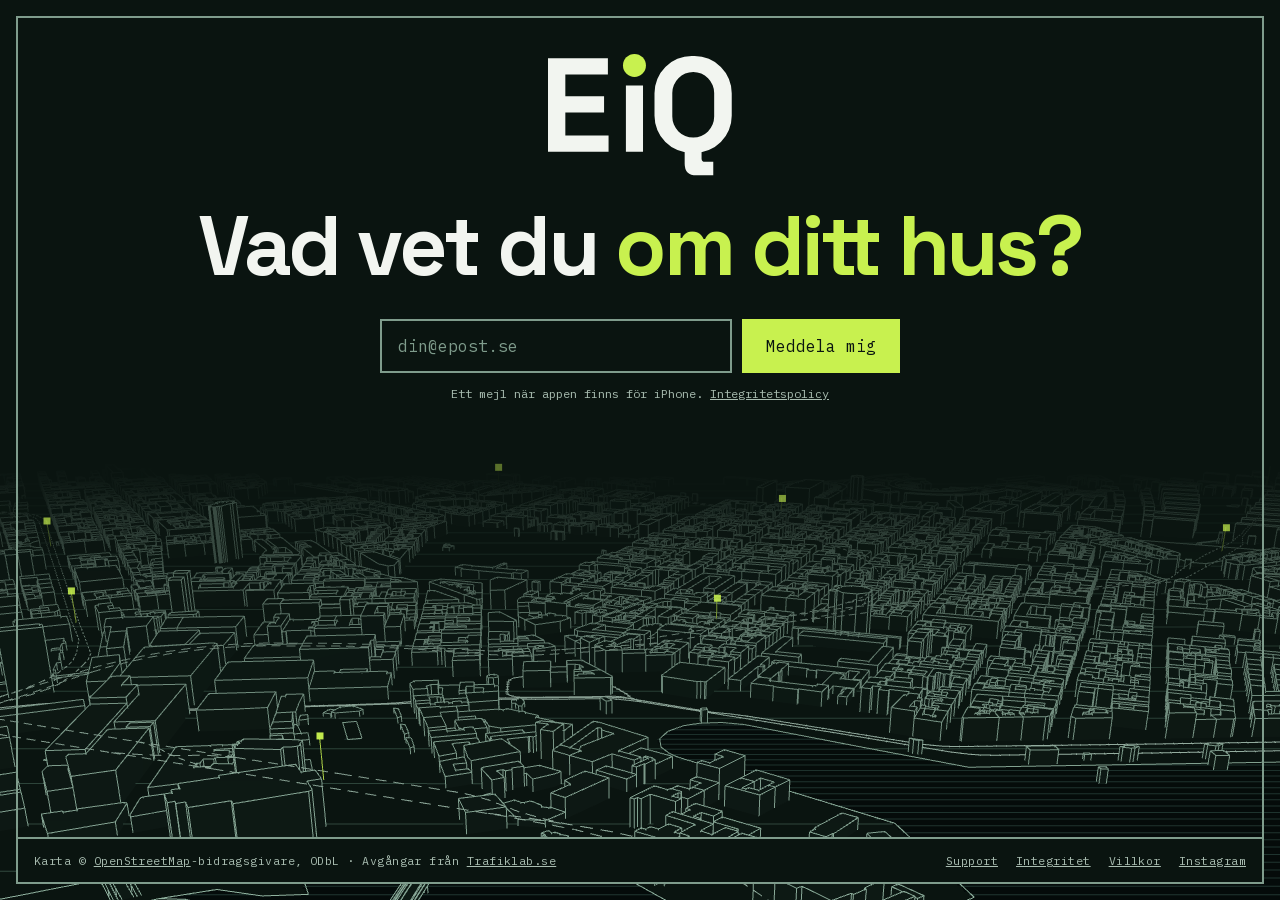
==== commit fa52a9dd: "Synka webbsidor från appens docs/webb Co-Authored-By: Claude Sonnet 5.5 <noreply@anthropic.com>" ====
--- a/index.html
+++ b/index.html
@@ -35,15 +35,14 @@
 #stad { position: fixed; inset: 0; width: 100%; height: 100%; display: block; }
 .ram { position: fixed; inset: 16px; border: var(--linje) solid var(--salvia); pointer-events: none; }
 
-/* Mätpunkter på staden. Placeras av skriptet. */
+/* Tunnelbanans och pendeltågens stationer. Placeras av skriptet och blinkar när ett tåg går. */
 .noder { position: fixed; inset: 0; pointer-events: none; overflow: hidden; }
 .nod { position: absolute; left: 0; top: 0; will-change: transform, opacity; }
-.nod i { position: relative; display: block; width: 9px; height: 9px; margin: -4.5px 0 0 -4.5px; background: var(--lime); }
-.nod i::after { content: ""; position: absolute; inset: -3px; border: 1.5px solid var(--lime); animation: puls 3.4s ease-out infinite; }
-.nod:nth-child(2n) i::after { animation-delay: 1.1s; }
-.nod:nth-child(3n) i::after { animation-delay: 2.2s; }
-@keyframes puls { 0% { transform: scale(1); opacity: .95; } 70%, 100% { transform: scale(3.6); opacity: 0; } }
-@media (prefers-reduced-motion: reduce) { .nod i::after { animation: none; opacity: 0; } }
+.nod i { position: relative; display: block; width: 7px; height: 7px; margin: -3.5px 0 0 -3.5px; background: var(--lime); }
+.nod i::after { content: ""; position: absolute; inset: -3px; border: 1.5px solid var(--lime); opacity: 0; }
+.nod.gar i::after { animation: puls 2.8s ease-out 1; }
+@keyframes puls { 0% { transform: scale(1); opacity: .95; } 70%, 100% { transform: scale(4.4); opacity: 0; } }
+@media (prefers-reduced-motion: reduce) { .nod.gar i::after { animation: none; } }
 
 .topp {
   position: relative; z-index: 2; min-height: 100%; padding: clamp(34px, 6vh, 64px) 28px 96px; /* nederkanten lämnar plats åt sidfoten */
@@ -85,7 +84,7 @@
 @media (max-width: 720px) {
   button { flex: 1 1 100%; }
   footer { font-size: 10.5px; padding: 7px 12px; }
-  .kredit { order: 3; flex-basis: 100%; }
+  .kredit { order: 3; flex-basis: 100%; white-space: normal; }
 }
 </style>
 </head>
@@ -114,7 +113,7 @@
 </main>
 
 <footer>
-  <span class="kredit">Byggnader © <a href="https://www.openstreetmap.org/copyright">OpenStreetMap</a>-bidragsgivare, ODbL</span>
+  <span class="kredit">Karta © <a href="https://www.openstreetmap.org/copyright">OpenStreetMap</a>-bidragsgivare, ODbL · Avgångar från <a href="https://www.trafiklab.se/">Trafiklab.se</a></span>
   <nav>
     <a href="/support/">Support</a>
     <a href="/integritet/">Integritet</a>
@@ -244,13 +243,6 @@
     }
   });
 
-  // Stationer: en liten ruta på marken, ställd på hörn.
-  var station = [];
-  for (v = 0; v + 1 < (data.st || []).length; v += 2) {
-    var sx = data.st[v] / 2, sy = data.st[v + 1] / 2, sr = 13;
-    station.push(sx - sr, sy, 1, sx, sy + sr, 1, sx, sy + sr, 1, sx + sr, sy, 1, sx + sr, sy, 1, sx, sy - sr, 1, sx, sy - sr, 1, sx - sr, sy, 1);
-  }
-
   var rutnat = [], R = 4500, STEG = 90, v;
   for (v = -R; v <= R; v += STEG) rutnat.push(v, -R, 0, v, R, 0, -R, v, 0, R, v, 0);
 
@@ -267,11 +259,10 @@
     for (var vy = Math.ceil(y1 / VAG) * VAG; vy < y2; vy += VAG) vagor.push(x1, vy, 0.2, x2, vy, 0.2);
   }
 
-  // Mätpunkterna är prydnad utan namn: ungefärliga lägen (lat, lon, höjd i meter) spridda över innerstaden.
-  var punkter = [
-    [59.3274, 18.0543, 110], [59.3276, 18.0679, 70], [59.3268, 18.0717, 75],
-    [59.3324, 18.0646, 85], [59.3286, 18.0783, 70], [59.3170, 18.0780, 95]
-  ].map(function (p) { return { x: (p[1] - LON0) * KX, y: (p[0] - LAT0) * KY, z: p[2] }; });
+  // Stationerna är sidans mätpunkter: en lime punkt på ett lod över varje station.
+  var punkter = [];
+  for (v = 0; v + 3 < (data.st || []).length; v += 4)
+    punkter.push({ x: data.st[v] / 2, y: data.st[v + 1] / 2, z: 42, plats: data.st[v + 2], slag: data.st[v + 3] ? 'TRAIN' : 'METRO' });
   var lod = [];
   punkter.forEach(function (p) { lod.push(p.x, p.y, 0, p.x, p.y, p.z); });
 
@@ -287,8 +278,8 @@
   ytor = new Float32Array(ytor); kanter = new Float32Array(kanter); rutnat = new Float32Array(rutnat);
   strand = new Float32Array(strand); lod = new Float32Array(lod);
   vatten = new Float32Array(vatten); vagor = new Float32Array(vagor);
-  spar = new Float32Array(spar); tbana = new Float32Array(tbana); tunnel = new Float32Array(tunnel); station = new Float32Array(station);
-  var uVp, uFarg, uDis, aP, bYtor, bKanter, bRutnat, bStrand, bLod, bVatten, bVagor, bSpar, bTbana, bTunnel, bStation;
+  spar = new Float32Array(spar); tbana = new Float32Array(tbana); tunnel = new Float32Array(tunnel);
+  var uVp, uFarg, uDis, aP, bYtor, bKanter, bRutnat, bStrand, bLod, bVatten, bVagor, bSpar, bTbana, bTunnel;
 
   function skuggare(typ, kod) {
     var s = gl.createShader(typ); gl.shaderSource(s, kod); gl.compileShader(s);
@@ -311,7 +302,7 @@
     aP = gl.getAttribLocation(prog, 'p'); gl.enableVertexAttribArray(aP);
     bYtor = buffert(ytor); bKanter = buffert(kanter); bRutnat = buffert(rutnat); bStrand = buffert(strand); bLod = buffert(lod);
     bVatten = buffert(vatten); bVagor = buffert(vagor);
-    bSpar = buffert(spar); bTbana = buffert(tbana); bTunnel = buffert(tunnel); bStation = buffert(station);
+    bSpar = buffert(spar); bTbana = buffert(tbana); bTunnel = buffert(tunnel);
     return true;
   }
   if (!bygg()) { duk.style.display = 'none'; hallare.style.display = 'none'; return; }
@@ -386,7 +377,6 @@
     gl.disable(gl.DEPTH_TEST); // det som ligger under jord syns genom hus och mark
     rita(bTunnel, gl.LINES, [0.27, 0.37, 0.33]);
     rita(bTbana, gl.LINES, [0.62, 0.73, 0.67]);
-    rita(bStation, gl.LINES, [0.95, 0.96, 0.94]);
     gl.enable(gl.DEPTH_TEST);
     rita(bLod, gl.LINES, [0.784, 0.945, 0.31]);
 
@@ -401,6 +391,35 @@
     });
   }
 
+  // Avgångar: en station blinkar när ett tåg går därifrån. Tiderna kommer från SL via Trafiklab.se.
+  // En fråga var fjärde sekund, en station i taget, bara medan sidan syns och högst en kvart.
+  function avgangar() {
+    var tur = 0, blinkat = {}, slut = Date.now() + 15 * 60000;
+    // SL svarar i svensk tid utan zon: räkna ut hur långt besökarens klocka ligger från Stockholms.
+    var nu = new Date(), skift = new Date(nu.toLocaleString('sv-SE', { timeZone: 'Europe/Stockholm' }).replace(' ', 'T')) - nu;
+    if (isNaN(skift)) skift = 0;
+    function blinka(p) { p.el.classList.remove('gar'); void p.el.offsetWidth; p.el.classList.add('gar'); }
+    function fraga() {
+      if (Date.now() > slut || !punkter.length) return;
+      setTimeout(fraga, 4000);
+      if (document.hidden) return;
+      var p = punkter[tur++ % punkter.length];
+      fetch('https://transport.integration.sl.se/v1/sites/' + p.plats + '/departures?transport=' + p.slag + '&forecast=5')
+        .then(function (s) { return s.ok ? s.json() : null; })
+        .then(function (svar) {
+          ((svar && svar.departures) || []).forEach(function (a) {
+            var resa = a.journey || {}, nyckel = p.plats + ':' + resa.id, om = new Date(a.expected) - skift - Date.now();
+            if (resa.state === 'CANCELLED' || blinkat[nyckel] || isNaN(om) || om < -20000 || om > 120000) return;
+            blinkat[nyckel] = 1;
+            setTimeout(function () { blinka(p); }, Math.max(0, om));
+          });
+        })
+        .catch(function () {}); // utan svar står punkterna stilla
+    }
+    fraga();
+  }
+  if (!lugnt && window.fetch) avgangar();
+
   // Flygningen är långsam: trettio bilder i sekunden räcker och sparar batteri.
   var start = null, senast = -1e9, igang = true, STEGTID = 1000 / 30 - 2;
   function slinga(ms) {
